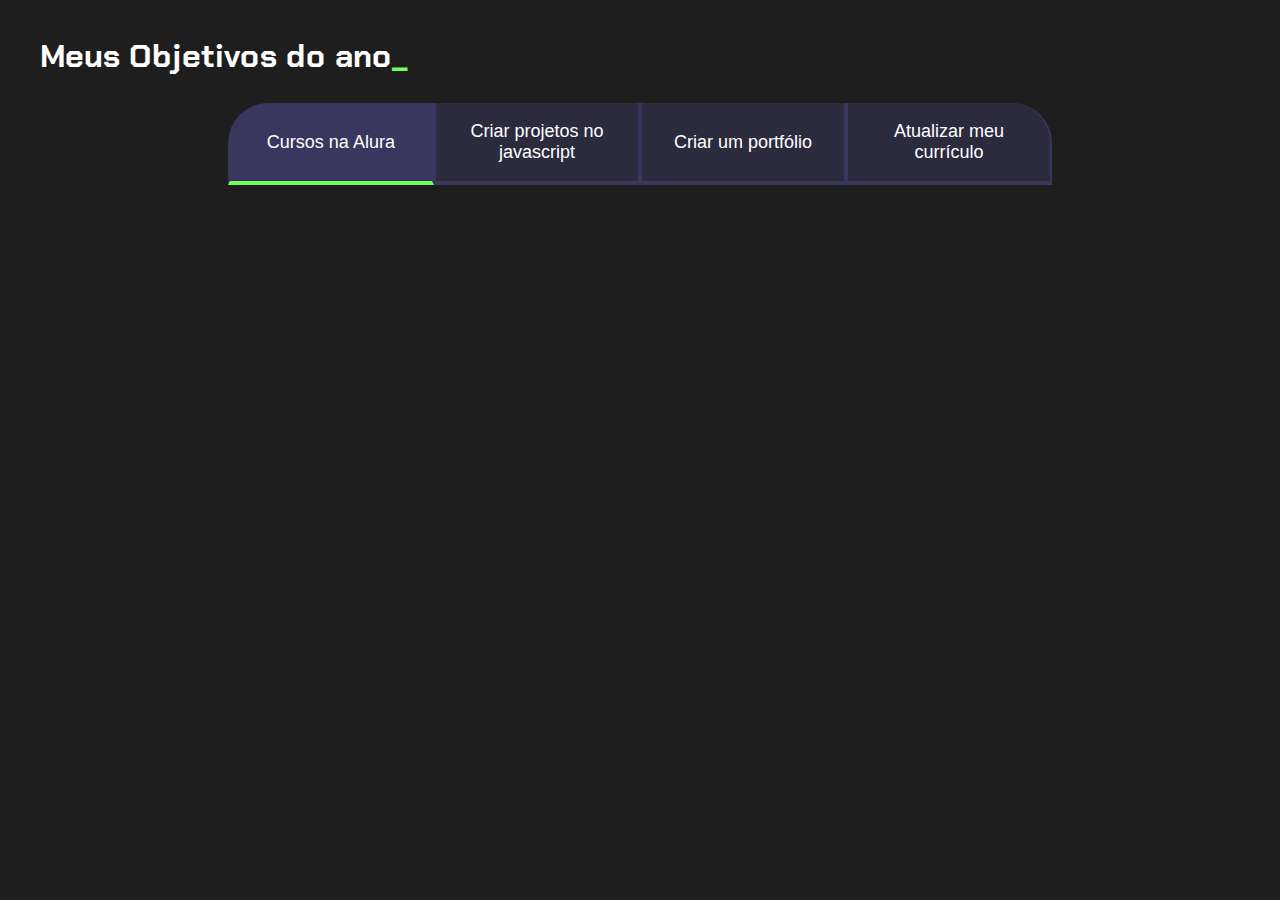
==== metas.html @ d0388385 "maria" ====
<!DOCTYPE html>
<html lang="pt-br">
<head>
<meta charset="UTF-8">
<meta name="viewport" content="width=device-width, initial-scale=1.0">
<title>Metas 2024</title>
<link rel="stylesheet" href="style-metas.css">
</head>
<body>
<section class="conteudo-principal">
<h2 class="titulo-principal">Meus Objetivos do ano<span>_</span></h2>
<div class="botoes">
<button class="botao ativo">Cursos na Alura</button>
<button class="botao">Criar projetos no javascript</button>
<button class="botao">Criar um portfólio</button>
<button class="botao">Atualizar meu currículo</button>
</div>
</section>
</body>
</html>
---- style-metas.css ----
@import url('https://fonts.googleapis.com/css2?family=Chakra+Petch:ital,wght@0,300;0,400;0,500;0,600;0,700;1,300;1,400;1,500;1,600;1,700&display=swap');

:root {
    --cor-de-fundo: #1E1E1E;
    --verde: #6FFF57;
    --branco: #FFFFFF;
    --botao-ativo: #3A375E;
    --botao-inativo: #3a375e80;
    --texto-fundo: #3a375e4d;
    }

    body{
    background-color: var(--cor-de-fundo);
    color: var(--branco);
    font-family: 'Chakra Petch', sans-serif;
    }

    .conteudo-principal {
    display: flex;
    flex-direction: column;
    justify-content: center;
    align-items: center;
    max-width: 1200px;
    width: 100%;
    margin: 0 auto;
    }

    .titulo-principal {
    text-align: left;
    width: 100%;
    font-size: 32px;
    }

    .titulo-principal span {
    color: var(--verde);
    }

    .botao {
    font-family: "Crakra Petch", sans-serif;
    background-color: var(--botao-inativo);
    color: var(--branco);
    display: flex;
    justify-content: center;
    padding: 1em;
    font-size: 18px;
    align-items: center;
    width: 100%;
    border-bottom: 4px solid var(--botao-ativo);
    border-left: 2px solid var(--botao-ativo);
    border-right: 2px solid var(--botao-ativo);
    border-top: none;
    }

    .botoes {
    display: block;
    }
    .ativo{
    background-color: var(--botao-ativo);
    border-bottom: 4px solid var(--verde);
    }
        
    @media screen and (min-width: 768px) {

        .botoes {
        display: flex;
        }

        .botao:first-child {
        border-radius: 40px 40px 0 0;
        }
        }

    @media screen and (min-width: 768px) {

        .botoes {
        display: flex;
        }

        .botao:first-child {
        border-radius: 40px 0 0 0;
        }
        
        .botao:last-child {
        border-radius: 0 40px 0 0;
        }
        }
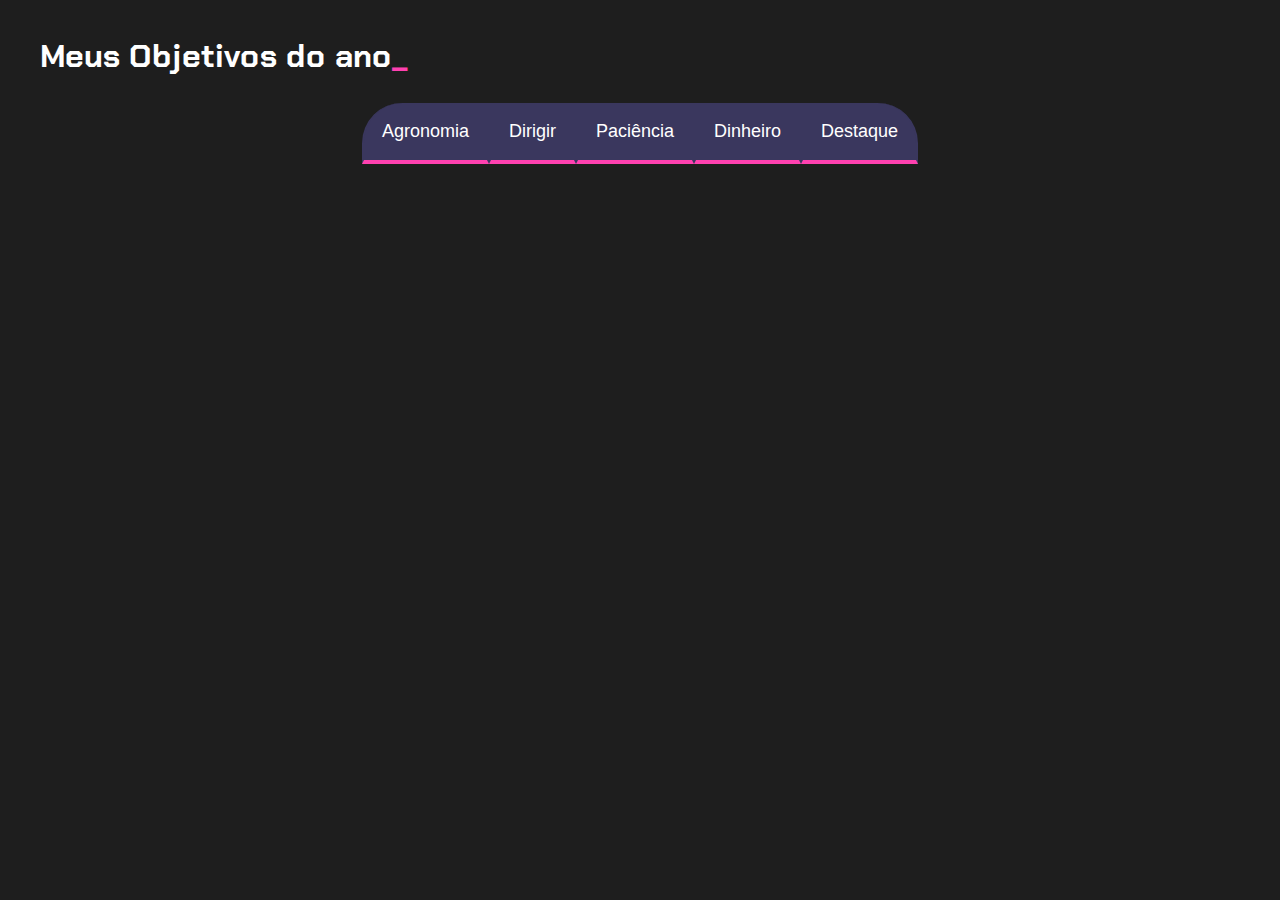
==== commit de7a19fe: "mairo" ====
--- a/metas.html
+++ b/metas.html
@@ -10,10 +10,11 @@
 <section class="conteudo-principal">
 <h2 class="titulo-principal">Meus Objetivos do ano<span>_</span></h2>
 <div class="botoes">
-<button class="botao ativo">Cursos na Alura</button>
-<button class="botao">Criar projetos no javascript</button>
-<button class="botao">Criar um portfólio</button>
-<button class="botao">Atualizar meu currículo</button>
+<button class="botao ativo">Agronomia</button>
+<button class="botao ativo">Dirigir</button>
+<button class="botao ativo">Paciência</button>
+<button class="botao ativo">Dinheiro</button>
+<button class="botao ativo">Destaque</button>
 </div>
 </section>
 </body>
--- a/style-metas.css
+++ b/style-metas.css
@@ -2,7 +2,7 @@
 
 :root {
     --cor-de-fundo: #1E1E1E;
-    --verde: #6FFF57;
+    --rosa: #ff41b0;
     --branco: #FFFFFF;
     --botao-ativo: #3A375E;
     --botao-inativo: #3a375e80;
@@ -32,7 +32,7 @@
     }
 
     .titulo-principal span {
-    color: var(--verde);
+    color: var(--rosa);
     }
 
     .botao {
@@ -56,7 +56,7 @@
     }
     .ativo{
     background-color: var(--botao-ativo);
-    border-bottom: 4px solid var(--verde);
+    border-bottom: 4px solid var(--rosa);
     }
         
     @media screen and (min-width: 768px) {
@@ -79,7 +79,7 @@
         .botao:first-child {
         border-radius: 40px 0 0 0;
         }
-        
+
         .botao:last-child {
         border-radius: 0 40px 0 0;
         }
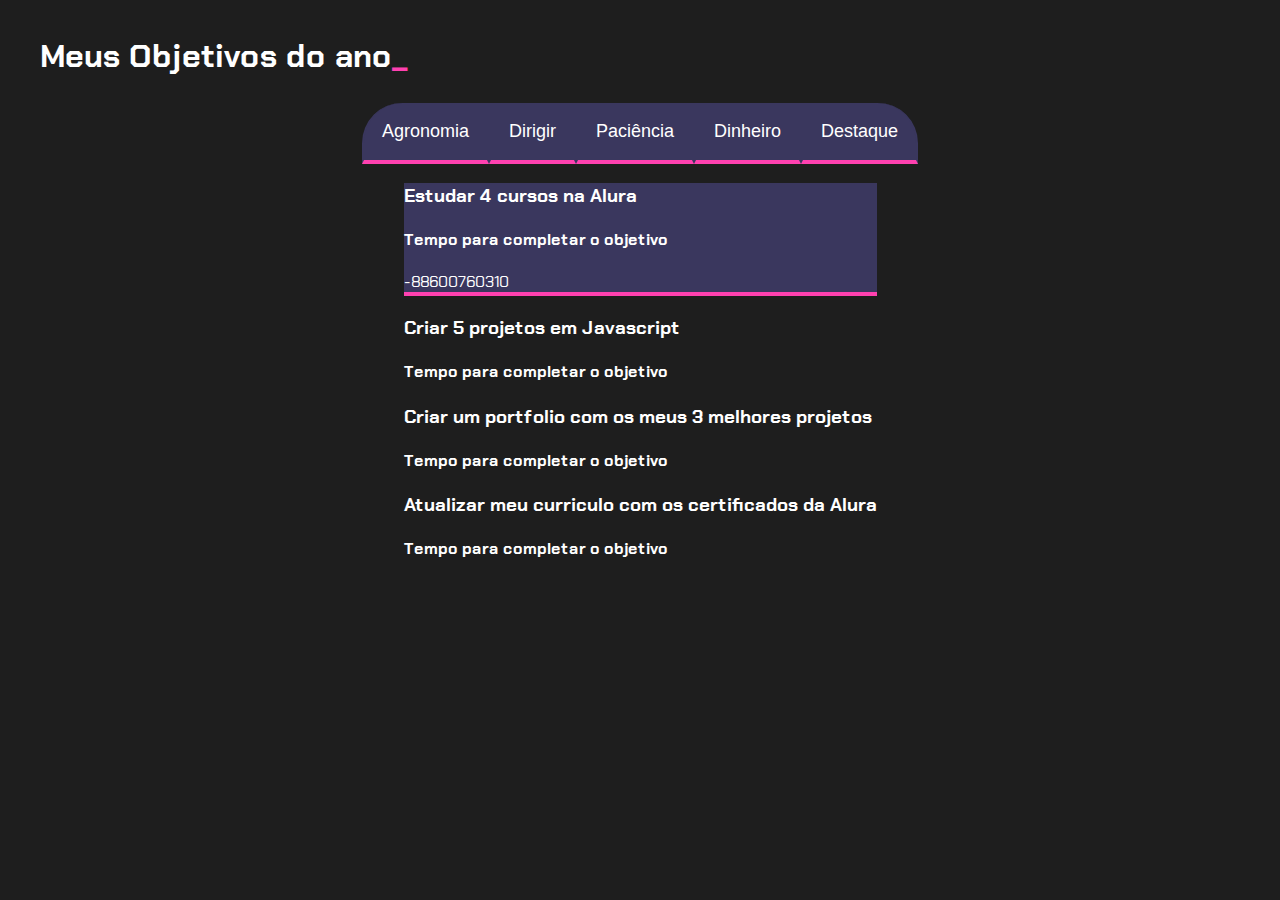
==== commit 06e8d93b: "okkkkkkkkkkk" ====
--- a/metas.html
+++ b/metas.html
@@ -16,6 +16,30 @@
 <button class="botao ativo">Dinheiro</button>
 <button class="botao ativo">Destaque</button>
 </div>
+<div class="abas-textos">
+    <div class="aba-conteudo ativo">
+        <h3 class="aba-conteudo-titulo-principal">Estudar 4 cursos na Alura</h3>
+        <h4 class="aba-conteudo-titulo-secundario">Tempo para completar o objetivo</h4>
+        <div class="contador"></div>
+    </div>
+    <div class="aba-conteudo">
+        <h3 class="aba-conteudo-titulo-principal">Criar 5 projetos em Javascript</h3>
+        <h4 class="aba-conteudo-titulo-secundario">Tempo para completar o objetivo</h4>
+        <div class="contador"></div>
+    </div>
+    <div class="aba-conteudo">
+        <h3 class="aba-conteudo-titulo-principal">Criar um portfolio com os meus 3 melhores projetos</h3>
+        <h4 class="aba-conteudo-titulo-secundario">Tempo para completar o objetivo</h4>
+        <div class="contador"></div>
+    </div>
+    <div class="aba-conteudo">
+        <h3 class="aba-conteudo-titulo-principal">Atualizar meu curriculo com os certificados da Alura</h3>
+        <h4 class="aba-conteudo-titulo-secundario">Tempo para completar o objetivo</h4>
+        <div class="contador"></div>
+    </div>
+</div>
+</div>
 </section>
+<script src="main.js"></script>
 </body>
-</html>+</html>
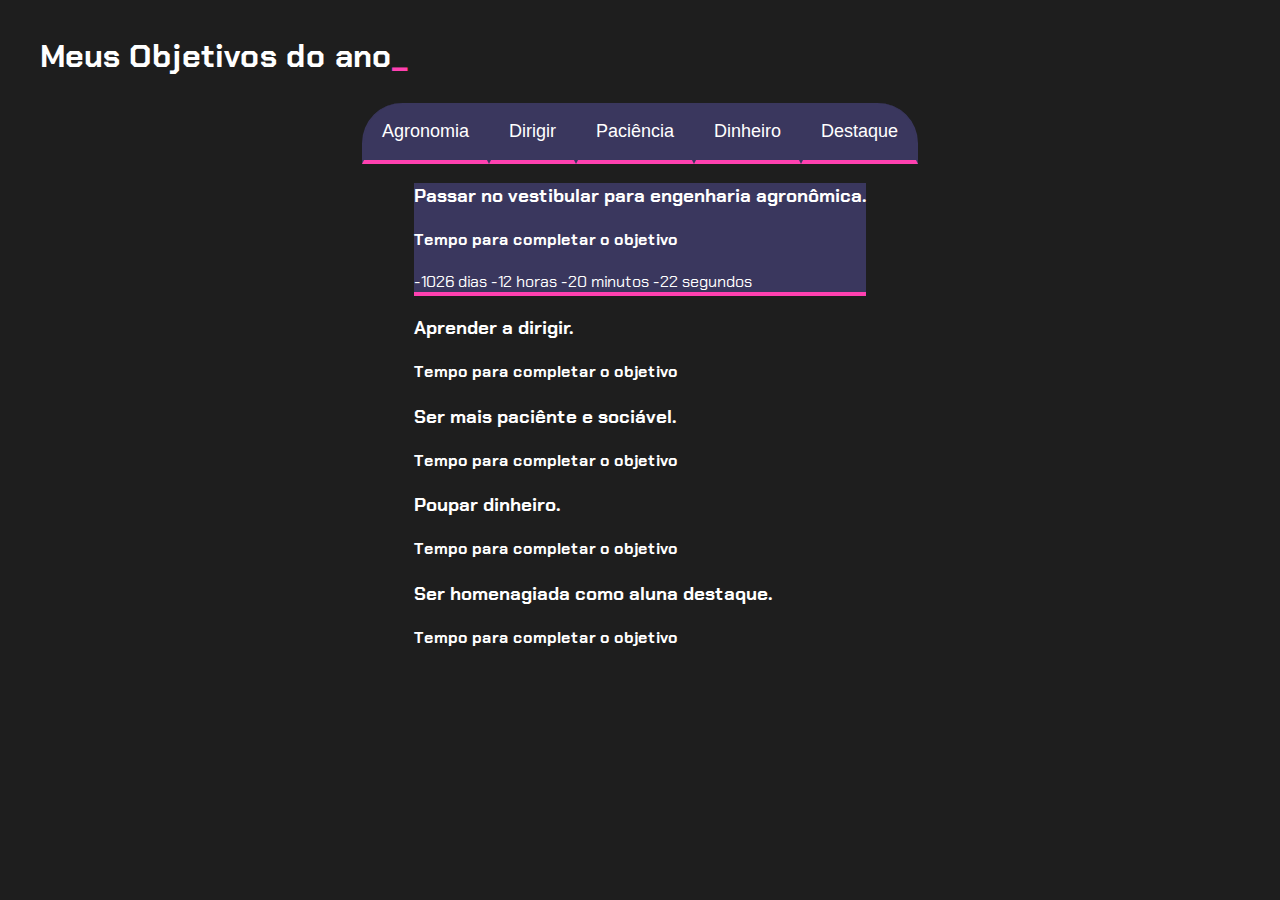
==== commit b1515f89: "oiiiiiiiiiiiiiiiiiiiiiiiiiiiiiiiiiiiiiiiiiiiiiiiiiiiiiiiiiiiiiiiiiii" ====
--- a/metas.html
+++ b/metas.html
@@ -18,22 +18,27 @@
 </div>
 <div class="abas-textos">
     <div class="aba-conteudo ativo">
-        <h3 class="aba-conteudo-titulo-principal">Estudar 4 cursos na Alura</h3>
+        <h3 class="aba-conteudo-titulo-principal">Passar no vestibular para engenharia agronômica.</h3>
         <h4 class="aba-conteudo-titulo-secundario">Tempo para completar o objetivo</h4>
         <div class="contador"></div>
     </div>
     <div class="aba-conteudo">
-        <h3 class="aba-conteudo-titulo-principal">Criar 5 projetos em Javascript</h3>
+        <h3 class="aba-conteudo-titulo-principal">Aprender a dirigir.</h3>
         <h4 class="aba-conteudo-titulo-secundario">Tempo para completar o objetivo</h4>
         <div class="contador"></div>
     </div>
     <div class="aba-conteudo">
-        <h3 class="aba-conteudo-titulo-principal">Criar um portfolio com os meus 3 melhores projetos</h3>
+        <h3 class="aba-conteudo-titulo-principal">Ser mais paciênte e sociável.</h3>
         <h4 class="aba-conteudo-titulo-secundario">Tempo para completar o objetivo</h4>
         <div class="contador"></div>
     </div>
     <div class="aba-conteudo">
-        <h3 class="aba-conteudo-titulo-principal">Atualizar meu curriculo com os certificados da Alura</h3>
+        <h3 class="aba-conteudo-titulo-principal">Poupar dinheiro.</h3>
+        <h4 class="aba-conteudo-titulo-secundario">Tempo para completar o objetivo</h4>
+        <div class="contador"></div>
+    </div>
+    <div class="aba-conteudo">
+        <h3 class="aba-conteudo-titulo-principal">Ser homenagiada como aluna destaque.</h3>
         <h4 class="aba-conteudo-titulo-secundario">Tempo para completar o objetivo</h4>
         <div class="contador"></div>
     </div>
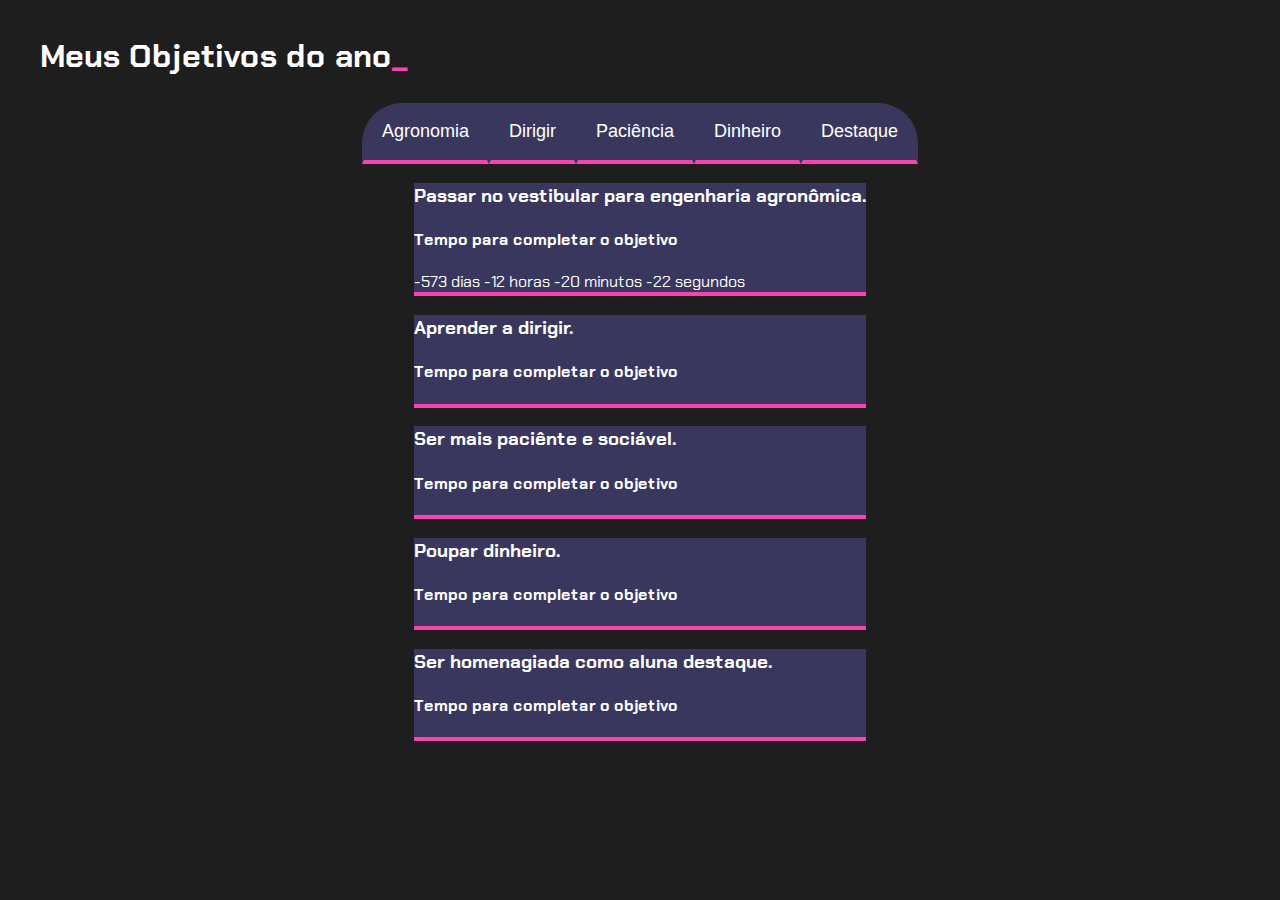
==== commit 2c23b8c3: "oi" ====
--- a/metas.html
+++ b/metas.html
@@ -22,22 +22,22 @@
         <h4 class="aba-conteudo-titulo-secundario">Tempo para completar o objetivo</h4>
         <div class="contador"></div>
     </div>
-    <div class="aba-conteudo">
+    <div class="aba-conteudo ativo">
         <h3 class="aba-conteudo-titulo-principal">Aprender a dirigir.</h3>
         <h4 class="aba-conteudo-titulo-secundario">Tempo para completar o objetivo</h4>
         <div class="contador"></div>
     </div>
-    <div class="aba-conteudo">
+    <div class="aba-conteudo ativo">
         <h3 class="aba-conteudo-titulo-principal">Ser mais paciênte e sociável.</h3>
         <h4 class="aba-conteudo-titulo-secundario">Tempo para completar o objetivo</h4>
         <div class="contador"></div>
     </div>
-    <div class="aba-conteudo">
+    <div class="aba-conteudo ativo">
         <h3 class="aba-conteudo-titulo-principal">Poupar dinheiro.</h3>
         <h4 class="aba-conteudo-titulo-secundario">Tempo para completar o objetivo</h4>
         <div class="contador"></div>
     </div>
-    <div class="aba-conteudo">
+    <div class="aba-conteudo ativo">
         <h3 class="aba-conteudo-titulo-principal">Ser homenagiada como aluna destaque.</h3>
         <h4 class="aba-conteudo-titulo-secundario">Tempo para completar o objetivo</h4>
         <div class="contador"></div>
